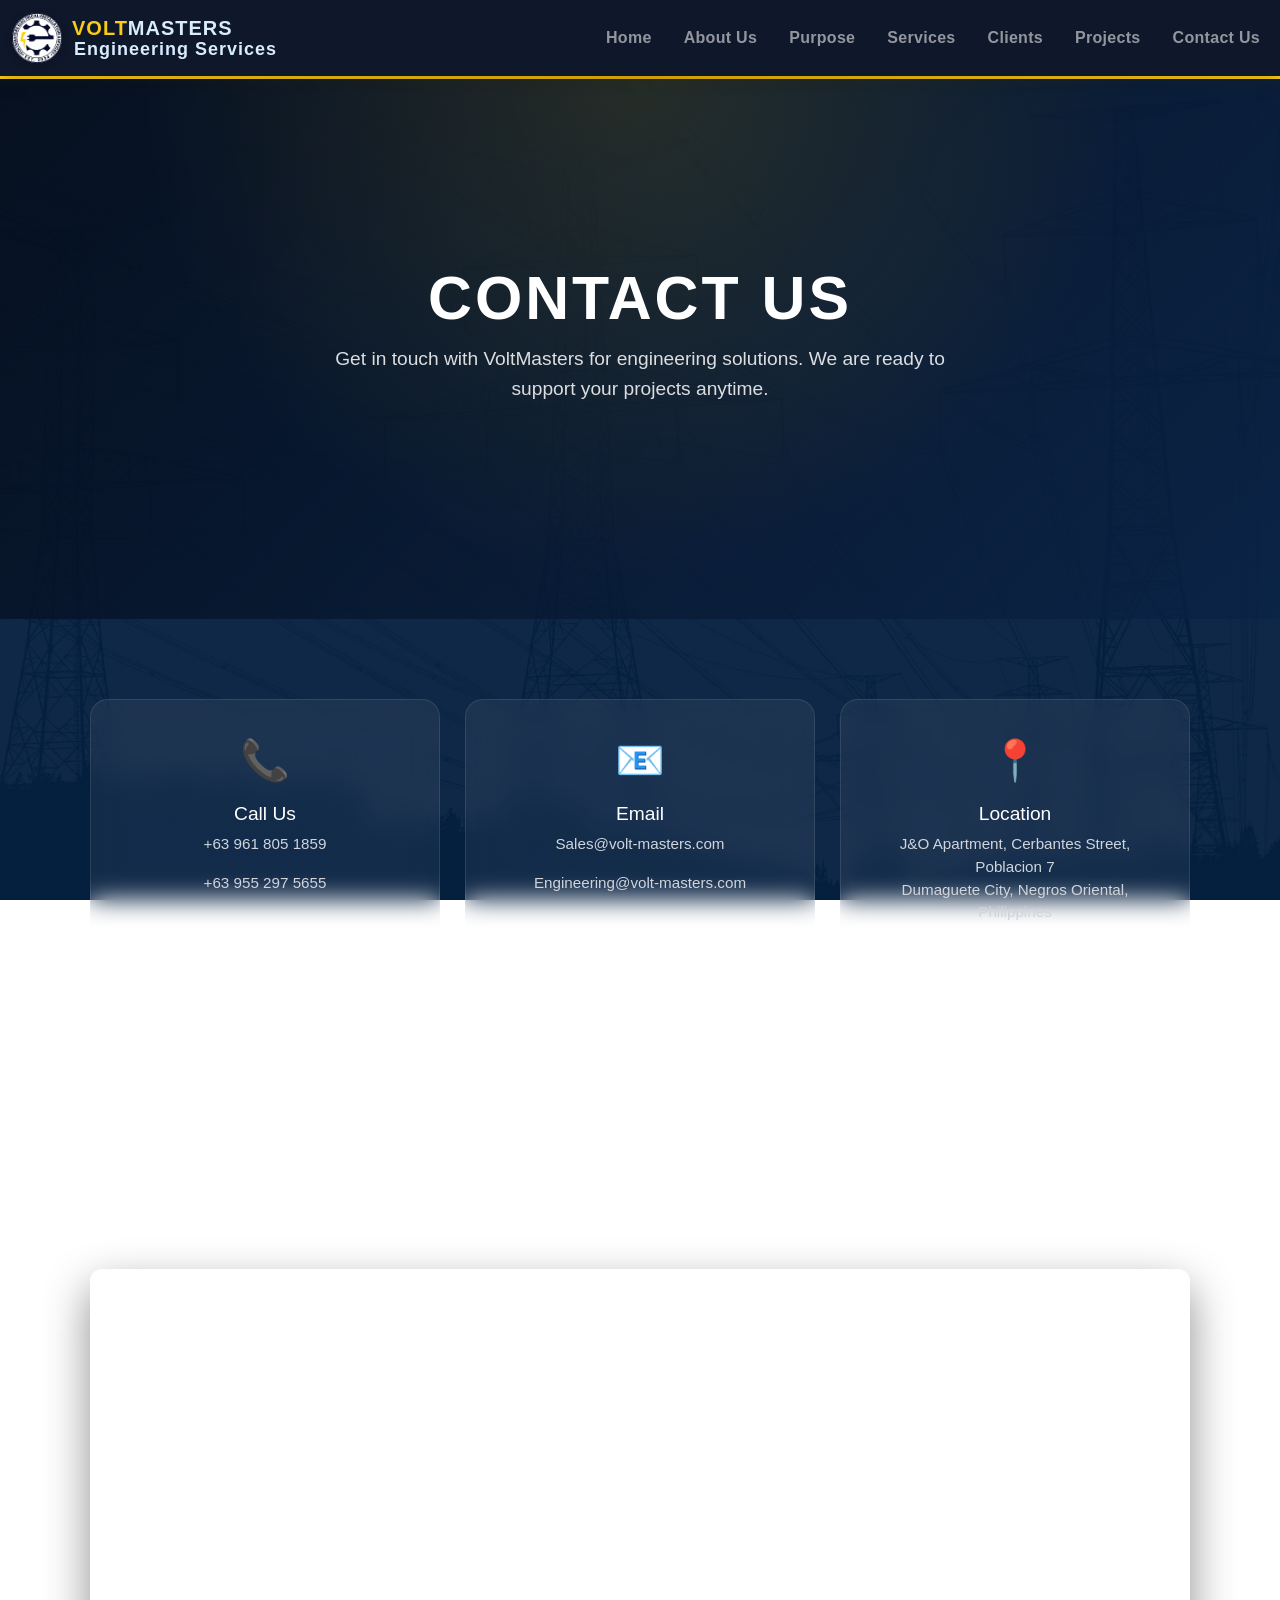
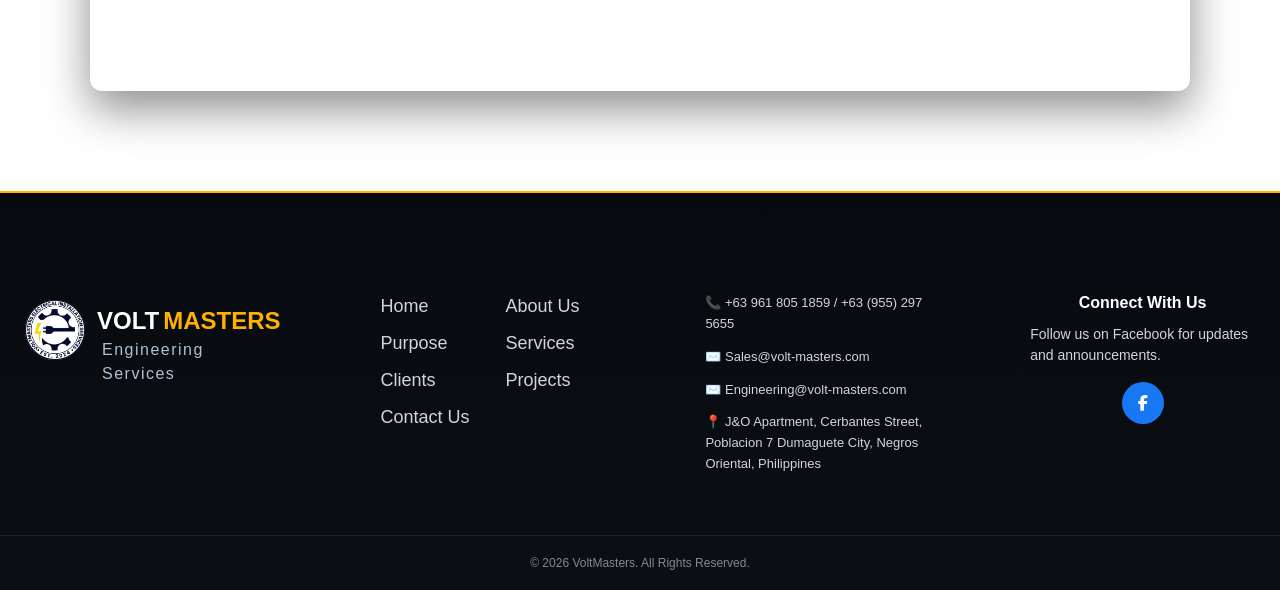
==== contact.html @ 5882cffa "Add files via upload" ====
<!DOCTYPE html>
<html lang="en">

<head>
    <meta charset="UTF-8">
    <meta name="viewport" content="width=device-width, initial-scale=1.0">
    <title>Contact | Voltmasters Engineering Services</title>
    <link rel="icon" href="img/ico/logo.ico" type="image/x-icon">
    <link rel="stylesheet" href="css/style.css">
    <script src="https://cdn.jsdelivr.net/npm/bootstrap@5.3.3/dist/js/bootstrap.bundle.min.js"></script>
</head>

<body>

    <!-- LOADER -->
    <div id="loader">
        <div class="spinner"></div>
    </div>

    <!-- HEADER -->
    <div id="header"></div>

    <!-- MAIN CONTENT -->
    <main>

        <!-- HERO SECTION -->
        <section class="contact-hero">
            <div class="hero-content">
                <h1>Contact Us</h1>
                <p>
                    Get in touch with VoltMasters for engineering solutions.
                    We are ready to support your projects anytime.
                </p>
            </div>
        </section>

        <!-- CONTACT INFO CARDS -->
        <section class="contact-info-section">
            <div class="contact-info-grid">

                <div class="info-card">
                    <div class="icon">📞</div>
                    <h3>Call Us</h3>
                    <p>+63 961 805 1859</p>
                    <p>+63 955 297 5655</p>
                </div>

                <div class="info-card">
                    <div class="icon">📧</div>
                    <h3>Email</h3>
                    <p>Sales@volt-masters.com</p>
                    <p>Engineering@volt-masters.com</p>
                </div>

                <div class="info-card">
                    <div class="icon">📍</div>
                    <h3>Location</h3>
                    <p>J&O Apartment, Cerbantes Street, Poblacion 7<br>
                       Dumaguete City, Negros Oriental, Philippines
                    </p>
                </div>

            </div>
        </section>

        <!-- GOOGLE MAP SECTION -->
        <section class="contact-map-section">

            <div class="map-container">

                <h2>Our Location</h2>
                <p>Visit our office in Dumaguete City, Philippines</p>

                <div class="map-frame">
                    <iframe
                        src="https://www.google.com/maps/embed?pb=!1m18!1m12!1m3!1d246.0791974936478!2d123.30485524404823!3d9.309579534411538!2m3!1f0!2f0!3f0!3m2!1i1024!2i768!4f13.1!3m3!1m2!1s0x33ab6f000df1f07b%3A0x8195cd69bfc5812e!2sVoltMasters%20Engineering%20Services!5e0!3m2!1sen!2sph!4v1780282876673!5m2!1sen!2sph"
                        width="100%"
                        height="400"
                        style="border:0;"
                        allowfullscreen=""
                        loading="lazy"
                        referrerpolicy="no-referrer-when-downgrade">
                    </iframe>
                </div>

            </div>


    </main>

    <!-- FOOTER -->
    <div id="footer"></div>

    <!-- JS -->
    <script src="js/main.js"></script>

</body>

</html>
---- css/style.css ----
/* ===============================================
   1. GLOBAL RESET & BASE LAYOUT
================================================== */
* {
    margin: 0;
    padding: 0;
    box-sizing: border-box;
}

html,
body {
    min-height: 100%;
    font-family: Arial, sans-serif;
    color: #222;
}

body {
  margin: 0;
  min-height: 100vh;
  overflow-x: hidden;
  font-family: Arial, sans-serif;
  color: #222;
  position: relative;
}

body::before {
  content: "";
  position: fixed;
  top: 0;
  left: 0;
  width: 100%;
  height: 100%;
  background:
    linear-gradient(
      rgba(0, 20, 40, 0.65),
      rgba(0, 20, 40, 0.65)
    ),
    url('../img/BG.webp');
  background-size: cover;
  background-position: center;
  background-repeat: no-repeat;
  z-index: -1;
}



/* =========================================================
   MAIN CONTENT
========================================================= */

main {
    flex: 1;
    position: relative;
    z-index: 1;
}

/* =========================================================
   SHARED SECTION LAYOUT
========================================================= */

.hero,
.about-section,
.mission-section,
.services-section,
.clients-section,
.projects-section {
    position: relative;
    min-height: 100vh;
    padding: 100px 10%;
    background: transparent;
    color: #fff;
}

/* Content always above background */
.hero-container,
.about-container,
.mission-container,
.services-section .container,
.clients-section .container,
.projects-container {
    position: relative;
    z-index: 2;
}
















/* =========================================================
        HOMEPAGE HERO CONTAINER
========================================================= */

.hero-container {
    width: 100%;
    max-width: 1200px; 
    margin: 0 auto;
    display: flex;
    flex-direction: column; 
    align-items: center;
    justify-content: center;
    gap: 40px;
    position: relative;
    z-index: 2;
    text-align: center;
}

/* =========================================================
   3. HERO SECTION
========================================================= */

.hero {
    position: relative;
    min-height: 100vh; /* better full screen */
    display: flex;
    align-items: center;
    justify-content: center;
    padding: 0 5%;
    overflow: hidden;
}

/* =========================================================
   HERO CONTENT
========================================================= */

.hero-content {
    width: 100%;
    max-width: 700px;
    display: flex;
    flex-direction: column;
    align-items: center;
    justify-content: center;
    text-align: center;
}

/* HERO BRAND (HEADER-LIKE STRUCTURE) */
.hero-brand {
    display: flex;
    align-items: center;
    text-align: center;      
    justify-content: center;
    flex-direction: column;
    gap: 12px;
    margin-bottom: 10px;
}

/* BIGGER LOGO */
.hero-logo {
    width: clamp(220px, 25vw, 360px);
    height: clamp(220px, 25vw, 360px);
    object-fit: cover;
    border-radius: 50%;
    box-shadow: 0 8px 20px rgba(0,0,0,0.35);
    transition: transform 0.3s ease;
}

/* MAIN TITLE (same strong header feel) */
.hero-content h1 {
    font-size: clamp(3rem, 6vw, 5.5rem);
    font-weight: 800;
    letter-spacing: 3px;
    margin: 20px 0 0 0;
    line-height: 1;
    margin-top: 10px;
}

/* SUBTITLE */
.hero-content h2 {
    font-size: clamp(1.8rem, 3.5vw, 3rem);
    font-weight: 700;
    color: #d9ebff;
    letter-spacing: 2px;
    margin: 0;
    margin-top: -5px;
}


/* PARAGRAPH */
.hero-content p {
    font-size: clamp(1rem, 1.5vw, 1.3rem);
    font-weight: 500;
    line-height: 1.6;
    color: #d9ebff;
    margin-top: 25px;
    margin-bottom: 35px;
    max-width: 650px;
}
 
/* =========================================================
   BRAND COLORS
========================================================= */

.volt {
    color: #ffd700;
}

.masters {
    color: #d9ebff;
}

/* =========================================================
   BUTTONS
========================================================= */

.hero-buttons {
    display: flex;
    gap: 18px;
    margin-top: 14px;
    flex-wrap: wrap;
    justify-content: center;
}

/* BASE BUTTON */
.hero-buttons .btn,
.hero-buttons .btn-outline {
    display: inline-flex;
    align-items: center;
    justify-content: center;
    min-width: 170px;
    padding: 12px 24px;
    border-radius: 8px;
    font-size: 16px;
    font-weight: 700;
    text-decoration: none !important;
    letter-spacing: 0.5px;
    transition: all 0.3s ease;
}

/* PRIMARY */
.hero-buttons .btn {
    background: #ffcc00;
    color: #001b44 !important;
    border: 2px solid #ffcc00;
    box-shadow: 0 4px 15px rgba(255, 204, 0, 0.35);
}

.hero-buttons .btn:hover {
    background: #ffd633;
    transform: translateY(-2px);
}

/* OUTLINE */
.hero-buttons .btn-outline {
    background: rgba(255, 255, 255, 0.08);
    color: #ffffff !important;
    border: 1px solid #f3b909;
}

.hero-buttons .btn-outline:hover {
    background: #d9ebff;
    color: #001b44 !important;
    transform: translateY(-2px);
}



/* =========================================================
   WHY CHOOSE US
========================================================= */

.why-us {
    position: relative;
    padding: 60px 20px;
    background: #001b44;
    border-top: 1px solid rgba(255, 204, 0, 0.2);
    overflow: hidden;
}

.why-us .container {
    position: relative;
    z-index: 2;
    max-width: 1200px;
    margin: auto;
}

/* HEADER */

.section-header {
    text-align: center;
    margin-bottom: 35px; /* was 70px */
}

.section-header h2 {
    color: #fff;
    font-size: clamp(2.5rem, 5vw, 4rem);
    font-weight: 800;
    margin-bottom: 15px;
}

.section-header p {
    color: #d9ebff;
    font-size: 1.1rem;
    max-width: 700px;
    margin: auto;
    line-height: 1.8;
}

/* FEATURE GRID */

.features {
    display: grid;
    grid-template-columns: repeat(3, 1fr);
    gap: 20px; /* was 30px */
}

/* CARD */

.feature-card {
    background: rgba(255,255,255,0.08);
    border: 1px solid rgba(255,255,255,0.12);
    backdrop-filter: blur(10px);
    padding: 40px 30px;
    border-radius: 18px;
    text-align: center;
    transition: all 0.35s ease;
}

.feature-card:hover {
    transform: translateY(-10px);
    border-color: #ffcc00;
    box-shadow: 0 15px 35px rgba(255,204,0,0.15);
}

.feature-icon {
    font-size: 3rem;
    margin-bottom: 20px;
}

.feature-card h3 {
    color: #ffffff;
    font-size: 1.5rem;
    margin-bottom: 15px;
    font-weight: 700;
}

.feature-card p {
    color: #d9ebff;
    line-height: 1.8;
    font-size: 1rem;
}


/* RESPONSIVE */

@media (max-width: 992px) {
    .features {
        grid-template-columns: 1fr;
    }

    .why-us {
        padding: 80px 20px;
    }
}
@media (max-width: 992px) {

    .hero-container {
        flex-direction: column;
        text-align: center;
        gap: 50px;
    }

    .hero-content h1 {
        font-size: 3.2rem;
    }

    .hero-content h2 {
        font-size: 1.2rem;
    }
}

@media (max-width: 576px) {

    .hero-content h1 {
        font-size: 2.5rem;
    }

    .hero-content p {
        font-size: 1rem;
    }

    .hero-buttons {
        flex-direction: column;
        width: 100%;
    }

    .hero-buttons .btn,
    .hero-buttons .btn-outline {
        width: 100%;
    }
}










/* =========================================================
   ABOUT SECTION
========================================================= */

.about-section {
    width: 100%;
    padding: 90px 0 0;
    position: relative;
}

/* MAIN CONTAINER */
.about-container {
    width: 100%;
    max-width: 100%;
    margin: 0;
    padding: 0;
}

/* =========================================================
   TOP CONTENT LAYOUT
========================================================= */

.about-content {
    width: 100%;
    display: flex;
    align-items: center;
    justify-content: space-between;
    gap: 30px;
}

/* =========================================================
   LEFT & RIGHT IMAGES
========================================================= */

.about-side-image {
    flex: 1.5;
    display: flex;
    align-items: center;
    overflow: hidden;
}

.about-side-image:first-child {
    justify-content: flex-start;
    border-left: 6px solid #ffb400;
}

.about-side-image:last-child {
    justify-content: flex-end;
    border-right: 6px solid #ffb400;
}

.about-side-image img {
    width: 100%;
    max-width: none;
    height: clamp(650px, 85vh, 1100px);
    object-fit: cover;
    border-radius: 0;
    display: block;
    box-shadow: 0 10px 30px rgba(0,0,0,0.35);
    transition:
        transform 0.5s ease,
        filter 0.5s ease,
        box-shadow 0.5s ease;
    border: 2px solid #ffb400;
    outline: 2px solid rgba(255, 180, 0, 0.3);
    outline-offset: 6px;

}

.about-side-image:hover img {
    transform: scale(1.06);
    filter: brightness(1.08);

    box-shadow:
        0 20px 50px rgba(0,0,0,0.45),
        0 0 25px rgba(255, 180, 0, 0.35);
}

.about-side-image:first-child:hover img {
    transform: scale(1.06) translateX(10px);
}

.about-side-image:last-child:hover img {
    transform: scale(1.06) translateX(-10px);
}

/* =========================================================
   TEXT AREA
========================================================= */

.about-text {
    flex: 0 0 900px;
    max-width: 900px;
    text-align: center;
    padding: 0 40px;
}

.about-text h2 {
    font-size: clamp(2rem, 3vw, 2.5rem); /* 32px–40px */
    font-weight: 800;
    letter-spacing: 1px;
    margin-bottom: 20px;
}

.about-text h3 {
    margin-top: 25px;
    font-size: clamp(1.25rem, 2vw, 1.75rem); /* 20px–28px */
    font-weight: 700;
    color: #cfe8ff;
}

.about-text p {
    font-size: clamp(1rem, 1.2vw, 1.125rem); /* 16px–18px */
    line-height: 1.8;
    color: #eaf4ff;
    max-width: 750px;
    margin: 0 auto 20px;
}

/* =========================================================
   FULL WIDTH IMAGE ABOVE FOOTER
========================================================= */

.about-images {
    width: 100vw;
    margin-left: calc(-50vw + 50%);
    margin-top: 80px;
}

.about-images img {
    width: 100%;
    height: 400px;
    object-fit: cover;
    display: block;
    border-radius: 0;
    box-shadow: 0 -10px 50px rgba(0,0,0,0.35);
}
/* =========================================================
   TABLET
========================================================= */

@media (max-width: 1200px) {

    .about-text {
        flex: 0 0 700px;
        max-width: 700px;
    }

    .about-side-image img {
        height: 550px;
    }
}

/* =========================================
                MOBILE
============================================ */

@media (max-width: 900px) {

    .about-content {
        flex-direction: column;
    }

    .about-text {
        flex: auto;
        max-width: 100%;
        padding: 0 20px;
    }

    .about-side-image {
        width: 100%;
        justify-content: center !important;
    }

    .about-side-image img {
        width: 90%;
        max-width: 500px;
        height: 350px;
        border-radius: 12px;
    }

    .about-images img {
        height: 350px;
    }
}

/* =========================================================
                    SMALL PHONES
========================================================= */

@media (max-width: 768px) {

    .about-text h2 {
        font-size: 2.3rem;
    }

    .about-text h3 {
        font-size: 1.4rem;
    }

    .about-text p {
        font-size: 1rem;
        line-height: 1.8;
    }

    .about-images img {
        height: 280px;
    }
}















/* =========================================================
                   PURPOSE SECTION 
========================================================= */

.mission-section {
    padding: 80px 20px;
}   
/* =========================================================
   GRID CONTAINER (WIDER + MORE SPACING)
========================================================= */

.mission-container {
    max-width: 1200px;   /* bigger width */
    margin: 0 auto;
    display: grid;
    grid-template-columns: repeat(2, 1fr);
    gap: 30px; /* more breathing room */
}

/* =========================================================
   TITLE (BIGGER IMPACT)
========================================================= */

.mission-container h2 {
    grid-column: 1 / -1;
    font-size: clamp(2rem, 3vw, 2.5rem);
    font-weight: 800;
    margin-bottom: 20px;
    text-align: center;
    letter-spacing: 1px;
}

/* =========================================================
                      BOXES 
========================================================= */

.mission-box {
    padding: 30px;   /* bigger padding */
    border-left: 5px solid #0a4d8c;
    background: rgba(255, 255, 255, 0.06);
    border-radius: 12px;
    transition: 0.25s ease;
}

/* hover effect */
.mission-box:hover {
    transform: translateY(-5px);
    background: rgba(255, 255, 255, 0.08);
}

/* =================================================
                SUBHEADINGS 
==================================================== */

.mission-box h3 {
    font-size: clamp(1.25rem, 2vw, 1.75rem); /* 20px–28px */
    margin-bottom: 12px;
    font-weight: 800;
    color: #cfe8ff;
}

/* ===================================
             TEXT 
====================================== */

.mission-box p,
.mission-box ul {
    font-size: clamp(1rem, 1.2vw, 1.125rem);  /* 16px–18px */
    line-height: 1.8;
    color: #eaf4ff;
}

/* LIST spacing */
.mission-box ul {
    padding-left: 25px;
}

.mission-box ul li {
    margin-bottom: 10px;
}

/* =========================================================
   CORE VALUES FULL WIDTH (STRONG FEATURE BLOCK)
========================================================= */

.mission-box:nth-child(4) {
    grid-column: 1 / -1;
}

/* =========================================================
   RESPONSIVE (KEEP BIG BUT SAFE)
========================================================= */

@media (max-width: 900px) {
    .mission-container {
        grid-template-columns: 1fr;
        gap: 25px;
    }

    .mission-container h2 {
        font-size: 2.4rem;
    }

    .mission-box {
        padding: 25px;
    }
}
















/* =========================
     SERVICES SECTION
========================= */


.services-section .container {
    max-width: 1500px;
    margin: auto;
}

.services-section h2 {
    text-align: center;
    font-size: 42px;
    font-weight: 700;
    color: #ffffff;
    margin-bottom: 15px;
}

.services-section .subtitle {
    text-align: center;
    max-width: 800px;
    margin: 0 auto 60px;
    color: rgba(255, 255, 255, 0.85); /* light white */
    font-size: 18px;
    line-height: 1.7;
}

/* =========================
            GRID
========================= */

.services-grid {
    display: grid;
    grid-template-columns: repeat(4, 1fr);
    gap: 35px;
}

/* =========================
           CARD
========================= */

.service-card {
    background: #fff;
    border-radius: 18px;
    overflow: hidden;
    box-shadow: 0 8px 25px rgba(0,0,0,0.08);
    transition: all 0.35s ease;
    display: flex;
    flex-direction: column;
}

.service-card:hover {
    transform: translateY(-10px);
    box-shadow: 0 18px 40px rgba(0,0,0,0.15);
}

/* =========================
        IMAGE
========================= */

.service-card img {
    width: 100%;
    height: 220px;
    object-fit: cover;
    display: block;
}

/* =========================
       CONTENT
========================= */

.service-content {
    padding: 25px;
}

.service-content h3 {
    font-size: 22px;
    color: #0f2d4d;
    margin-bottom: 15px;
    line-height: 1.3;
}

.service-content p {
    color: #555;
    line-height: 1.8;
    font-size: 15px;
}

/* =========================
      RESPONSIVE
========================= */

@media (max-width: 768px) {

    .services-section h2 {
        font-size: 32px;
    }

    .services-section .subtitle {
        font-size: 16px;
    }

    .service-card img {
        height: 200px;
    }
}

/* Tablet */
@media (max-width: 992px) {
    .services-grid {
        grid-template-columns: repeat(2, 1fr);
    }
}

/* Mobile */
@media (max-width: 576px) {
    .services-grid {
        grid-template-columns: 1fr;
    }
}











/* =========================================================
            CLIENTS SECTION 
=======================================================*/
.section-header {
    text-align: center;
    margin-bottom: 50px;
}

.section-header h2 {
     font-size: clamp(2rem, 3vw, 2.5rem); /* 32px–40px */
    font-weight: 800;
    letter-spacing: 1px;
    color: #ffffff;
}
.section-header p {
    margin-top: 12px;
    font-size: clamp(1rem, 1.2vw, 1.125rem); /* 16px–18px */
    font-weight: 500;
    color: rgba(255,255,255,0.75);
    max-width: 650px;
    margin-inline: auto;
    line-height: 1.8;
}

/* =========================================================
                CLIENTS GRID 
========================================================= */

.clients-grid {
    display: grid;
    grid-template-columns: repeat(4, 1fr);
    gap: 28px;

    max-width: 1150px;
    margin: 0 auto;
}

/* =========================================================
                CLIENT CARD 
========================================================= */

.client-item {
    position: relative;
    overflow: hidden;
    height: 180px;
    display: flex;
    flex-direction: column;
    justify-content: center;
    align-items: center;
    padding: 18px;
    border-radius: 16px;
    background: rgba(255, 255, 255, 0.05);
    border: 1px solid rgba(255, 255, 255, 0.08);
    backdrop-filter: blur(12px);
    transition: all 0.25s ease;
    text-align: center;
    border: 1px solid rgba(255, 255, 255, 0.12);
    box-shadow:
        0 4px 12px rgba(0,0,0,0.15),
        inset 0 1px 0 rgba(255,255,255,0.05);
}

/* hover (more subtle, less “floaty”) */
.client-item:hover {
    transform: translateY(-4px);
    border-color: rgba(255, 255, 255, 0.18);
    background: rgba(255, 255, 255, 0.07);
    box-shadow: 0 10px 30px rgba(0, 120, 255, 0.15);
}

/* ======================================
                LOGO FIX 
========================================= */
.client-item img {
    width: auto;
    height: 90px;
    max-width: 180px;
    object-fit: contain;
    display: block;
    margin: 0 auto;
    padding: 12px;
    border: 1px solid rgba(255, 255, 255, 0.12);
    border-radius: 12px;
    background: rgba(255, 255, 255, 0.04);
    transition: transform 0.25s ease, border-color 0.25s ease, opacity 0.25s ease;
}

.client-item:hover img {
    transform: scale(1.05);
    border-color: rgba(255, 255, 255, 0.28);
    background: rgba(255, 255, 255, 0.06);
}   

/* hover zoom only on logo */
.client-item:hover img {
    transform: scale(1.05);
    opacity: 1;
}

/* ========================================
                LABEL FIX
=========================================== */

.client-item span {
    margin-top: 8px;
    font-size: 0.875rem;
    font-weight: 600;
    letter-spacing: 0.3px;
    color: rgba(255,255,255,0.8);
}


.client-item::before {
    content: "";
    position: absolute;
    top: 0;
    left: 0;
    width: 100%;
    height: 3px;
    background: #0a4d8c;
}

/* ===================================
                 RESPONSIVE 
====================================== */

@media (max-width: 1024px) {
    .clients-grid {
        grid-template-columns: repeat(3, 1fr);
        gap: 25px;
    }
}

@media (max-width: 768px) {
    .clients-grid {
        grid-template-columns: repeat(2, 1fr);
        gap: 20px;
    }

    .section-header h2 {
        font-size: 2.2rem;
    }
}

@media (max-width: 480px) {
    .clients-grid {
        grid-template-columns: 1fr;
    }
}


















/* ==================================================
            COMPLETED PROJECTS
===================================================== */

.completed-projects {
    margin-top: 40px;
}

/* SECTION TITLE */
.completed-projects::before {
    content: "COMPLETED PROJECTS";
    display: block;
    text-align: center;
    font-size: clamp(2rem, 3vw, 2.5rem);
    font-weight: 800;
    letter-spacing: 1px;
    color: #ffffff;
    margin-bottom: 50px;
    position: relative;
}

.completed-projects::after {
    content: "";
    display: block;
    width: 100px;
    height: 3px;
    margin: -30px auto 40px;
    background: linear-gradient(
        90deg,
        transparent,
        #ffb400,
        transparent
    );
    border-radius: 10px;
}

/* ============================================
                    PROJECT GRID
=============================================== */

.completed-projects ul {
    list-style: none;
    padding: 0;
    margin: 0;

    display: grid;
    grid-template-columns: repeat(2, 1fr);
    gap: 28px;
}

/* =========================================
                 PROJECT CARD
============================================ */

.completed-projects li {
    position: relative;
    background: rgba(255,255,255,0.05);
    border: 1px solid rgba(255,180,0,0.15);
    border-radius: 16px;
    padding: 24px;
    overflow: hidden;
    backdrop-filter: blur(10px);
    transition: all 0.35s ease;
}

.completed-projects li::before {
    content: "";
    position: absolute;
    left: 0;
    top: 0;
    width: 6px;
    height: 100%;
    background: #ffb400;
}

.completed-projects li:hover {
    transform: translateY(-8px);
    border-color: rgba(255,180,0,0.5);
    box-shadow:
        0 15px 35px rgba(0,0,0,0.35),
        0 0 20px rgba(255,180,0,0.12);
}

/* =========================================================
                SUBSTATION NAME
========================================================= */

.completed-projects strong {
    display: block;
    color: #ffffff;
    font-size: 1.1rem;
    font-weight: 700;
    margin-bottom: 14px;
    text-transform: uppercase;
    letter-spacing: 0.5px;
    line-height: 1.4;
}

/* =========================================================
                 PROJECT DETAILS
========================================================= */

.project-details {
    display: flex;
    flex-direction: column;
    gap: 10px;
}

.project-details div {
    position: relative;
    color: rgba(255,255,255,0.88);
    line-height: 1.7;
    font-size: 1rem;
    padding-left: 22px;
}

.project-details div::before {
    content: "⚡";
    position: absolute;
    left: 0;
    color: #ffb400;
    font-size: 0.9rem;
}

/* =========================================================
                RESPONSIVE
========================================================= */

@media (max-width: 992px) {

    .completed-projects ul {
        grid-template-columns: 1fr;
    }

}

@media (max-width: 768px) {

    .completed-projects::before {
        font-size: 2rem;
    }

    .completed-projects li {
        padding: 20px;
    }

    .completed-projects strong {
        font-size: 1rem;
    }

}
















/* =========================================================
                      CONTACT PAGE
========================================================= */

.contact-hero {
    position: relative;

    min-height: 60vh;
    display: flex;
    align-items: center;
    justify-content: center;

    text-align: center;
    color: #fff;

    padding: 0 20px;

    background: linear-gradient(
        135deg,
        rgba(5, 12, 25, 0.85),
        rgba(10, 35, 70, 0.75)
    );
}

.contact-hero::before {
    content: "";
    position: absolute;
    inset: 0;

    background: radial-gradient(
        circle at top,
        rgba(255, 204, 0, 0.12),
        transparent 60%
    );

    z-index: 0;
}

/* content stays above */
.contact-hero .hero-content {
    position: relative;
    z-index: 1;

    max-width: 800px;
}

.contact-hero h1 {
    font-size: 3.8rem;
    font-weight: 800;
    letter-spacing: 3px;
    text-transform: uppercase;
}

.contact-hero p {
    font-size: 1.2rem;
    margin-top: 15px;
    color: rgba(255,255,255,0.85);
}

/* =========================================================
          CONTACT INFO SECTION 
========================================================= */

.contact-info-section {
    padding: 80px 20px;
    background: transparent;
}

.contact-info-grid {
    max-width: 1100px;
    margin: auto;
    display: grid;
    grid-template-columns: repeat(3, 1fr);
    gap: 25px;
}

/* GLASS CARD STYLE (MATCH SERVICES) */
.info-card {
    position: relative;
    padding: 30px 25px;
    border-radius: 18px;

    background: rgba(255, 255, 255, 0.06);
    backdrop-filter: blur(12px);
    -webkit-backdrop-filter: blur(12px);

    border: 1px solid rgba(255, 255, 255, 0.10);

    text-align: center;
    color: #fff;

    transition: 0.3s ease;
}

/* hover */
.info-card:hover {
    transform: translateY(-8px);
    background: rgba(255, 255, 255, 0.09);
    border-color: rgba(255, 204, 0, 0.25);
}

/* icon */
.info-card .icon {
    font-size: 2.5rem;
    margin-bottom: 12px;
}

/* text */
.info-card h3 {
    font-size: 1.2rem;
    margin-bottom: 8px;
    color: #fff;
}

.info-card p {
    font-size: 0.95rem;
    color: #d1d5db;
}


/* =========================================================
             CONTACT MAP SECTION
========================================================= */

.contact-map-section {
    padding: 100px 20px;
    background: transparent;
    color: #fff;
}

/* MAIN WRAPPER */
.map-container {
    max-width: 1100px;
    margin: 0 auto;
    text-align: center;
}

/* TITLE */
.map-container h2 {
    font-size: 2.4rem;
    font-weight: 700;
    letter-spacing: 1px;
    margin-bottom: 8px;
    color: #ffffff;
}

/* SUBTEXT */
.map-container p {
    font-size: 1rem;
    color: rgba(255, 255, 255, 0.7);
    margin-bottom: 40px;
}

/* =========================================================
                    CLEAN LAYOUT WRAPPER
========================================================= */

.map-wrapper {
    display: grid;
    grid-template-columns: 1fr 1.4fr;
    gap: 30px;
    align-items: stretch;
}

/* =========================================================
                INFO PANEL 
========================================================= */

.map-info {
    background: rgba(255, 255, 255, 0.06);
    border: 1px solid rgba(255, 255, 255, 0.10);
    border-radius: 12px;

    padding: 30px;
    text-align: left;

    backdrop-filter: blur(10px);

    box-shadow: 0 10px 30px rgba(0,0,0,0.35);

    transition: all 0.25s ease;
}

.map-info:hover {
    border-color: rgba(255, 204, 0, 0.25);
    transform: translateY(-3px);
}

/* INFO TITLE */
.map-info h3 {
    font-size: 1.2rem;
    font-weight: 700;
    color: #ffcc00;
    margin-bottom: 15px;
}

/* INFO TEXT */
.map-info p {
    font-size: 0.95rem;
    line-height: 1.7;
    color: rgba(255, 255, 255, 0.85);
    margin-bottom: 12px;
}

/* LABEL LIST */
.map-info .details {
    margin-top: 15px;
}

.map-info .details div {
    margin-bottom: 10px;
    font-size: 0.9rem;
    color: rgba(255,255,255,0.75);
}

/* BUTTON */
.map-info a {
    display: inline-block;
    margin-top: 20px;
    padding: 12px 16px;

    background: #ffcc00;
    color: #001b44;
    font-weight: 700;
    text-decoration: none;

    border-radius: 8px;
    transition: 0.3s ease;
}

.map-info a:hover {
    background: #ffd84d;
    transform: translateY(-2px);
}

/* =========================================================
                     MAP FRAME 
========================================================= */

.map-frame {
    border-radius: 12px;
    overflow: hidden;

    border: 1px solid rgba(255, 255, 255, 0.10);

    box-shadow: 0 18px 45px rgba(0,0,0,0.45);

    transition: all 0.3s ease;
}

.map-frame iframe {
    width: 100%;
    height: 420px;
    border: 0;
    display: block;
}

/* subtle hover */
.map-frame:hover {
    transform: scale(1.01);
    border-color: rgba(255, 204, 0, 0.25);
}

/* =========================================================
                 RESPONSIVE
========================================================= */

@media (max-width: 900px) {
    .map-wrapper {
        grid-template-columns: 1fr;
    }

    .map-info {
        text-align: center;
    }

    .map-info .details {
        text-align: left;
        display: inline-block;
    }
}

@media (max-width: 900px) {
    .contact-info-grid {
        grid-template-columns: 1fr;
    }

    .form-wrapper {
        grid-template-columns: 1fr;
        text-align: center;
    }

    .form-left h2 {
        font-size: 2rem;
    }

    .contact-hero h1 {
        font-size: 2.5rem;
    }
}






















/* =========================================================
                     FOOTER 
========================================================= */

.site-footer {
    width: 100%;
    background: linear-gradient(180deg, #070a0e, #0b0f14);
    color: #cfd6dd;
    border-top: 2px solid #ffb000;
    padding-top: 40px;
}

/* =========================================================
                FOOTER GRID 
========================================================= */

.footer-content {
    display: grid;
    grid-template-columns: repeat(4, 1fr);
    gap: 50px 100px; 
    max-width: 1400px;
    margin: auto;
    padding: 60px 25px; 
    align-items: start;
}

/* =========================================================
                BRAND COLUMN
========================================================= */

.footer-brand {
    display: flex;
    flex-direction: column;
    align-items: flex-start;
}

/* LOGO + TEXT ROW */
.footer-brand-title {
    display: flex;
    align-items: center;
    gap: 12px;
    text-decoration: none;
}

.footer-brand-title:hover {
    transform: translateY(-1px);
    transition: 0.3s ease;
}

/* BIGGER LOGO  */
.footer-logo {
    width: 60px;    
    height: 60px;
    object-fit: cover;
    border-radius: 50%;
    position: relative;
    top: 7px;
} 

/* BRAND TEXT (VOLTMASTERS) */
.footer-brand h2 {
    margin: 0;
    font-size: 24px;  
    font-weight: 800;
    color: #fff;
    display: flex;
    align-items: center;
    gap: 4px;
    line-height: 1;
    transform: translateY(-2px);
}

.footer-brand h2 span {
    color: #ffb000;
}

/* ENGINEERING SERVICES  */
.tagline {
    margin-top: -15px;
    margin-left: 77px;
    font-size: 16px;
    font-weight: 500;
    color: #aec2d4;
    letter-spacing: 1.5px;
    text-align: left;
}

/* ================================================
                NAVIGATION COLUMN 
=================================================== */

.footer-nav {
    display: grid;
    grid-template-columns: repeat(2, 1fr);
    gap: 10px 25px;
}

.footer-nav h3 {
    font-size: 13px;
    color: #ffb000;
    margin-bottom: 10px;
}

.footer-nav a {
    font-size: 18px;
    color: #cfd6dd;
    text-decoration: none;
    transition: 0.3s;
}

.footer-nav a:hover {
    color: #ffb000;
    padding-left: 4px;
}

/* =====================================
             CONTACT COLUMN
======================================== */

.footer-contact {
    display: flex;
    flex-direction: column;
    gap: 12px;
}

.footer-contact p {
    font-size: 13px;
    margin: 0;
    line-height: 1.6;
}

/* ====================================
             SOCIAL COLUMN
======================================== */
.footer-social h4 {
    color: #fff;
    font-size: 1rem;
    font-weight: 600;
    margin-bottom: 12px;
    text-align: center;
}

.socials {
    display: flex;
    justify-content: center;
    gap: 12px;
}

.footer-social p {
    font-size: 14px; 
}

.socials a {
    width: 42px;
    height: 42px;
    border-radius: 50%;
    background: #1877f2;
    color: #fff;
    display: flex;
    align-items: center;
    justify-content: center;
    text-decoration: none;
    transition: 0.3s;
}

.socials a:hover {
    transform: translateY(-3px);
}

/* =============================================
            FOOTER BOTTOM 
================================================ */

.footer-bottom {
    text-align: center;
    padding: 18px;
    font-size: 12px;
    color: #7f8a93;
    border-top: 1px solid #1c2630;
}

/* ==========================================
            RESPONSIVE
============================================= */

@media (max-width: 900px) {

    .footer-content {
        grid-template-columns: 1fr 1fr; /* 2 columns tablet */
    }
}

@media (max-width: 600px) {

    .footer-content {
        grid-template-columns: 1fr; /* stack mobile */
        text-align: center;
    }

    .footer-brand-title {
        justify-content: center;
    }

    .socials {
        justify-content: center;
    }

    .footer-nav a:hover {
        padding-left: 0;
    }
}
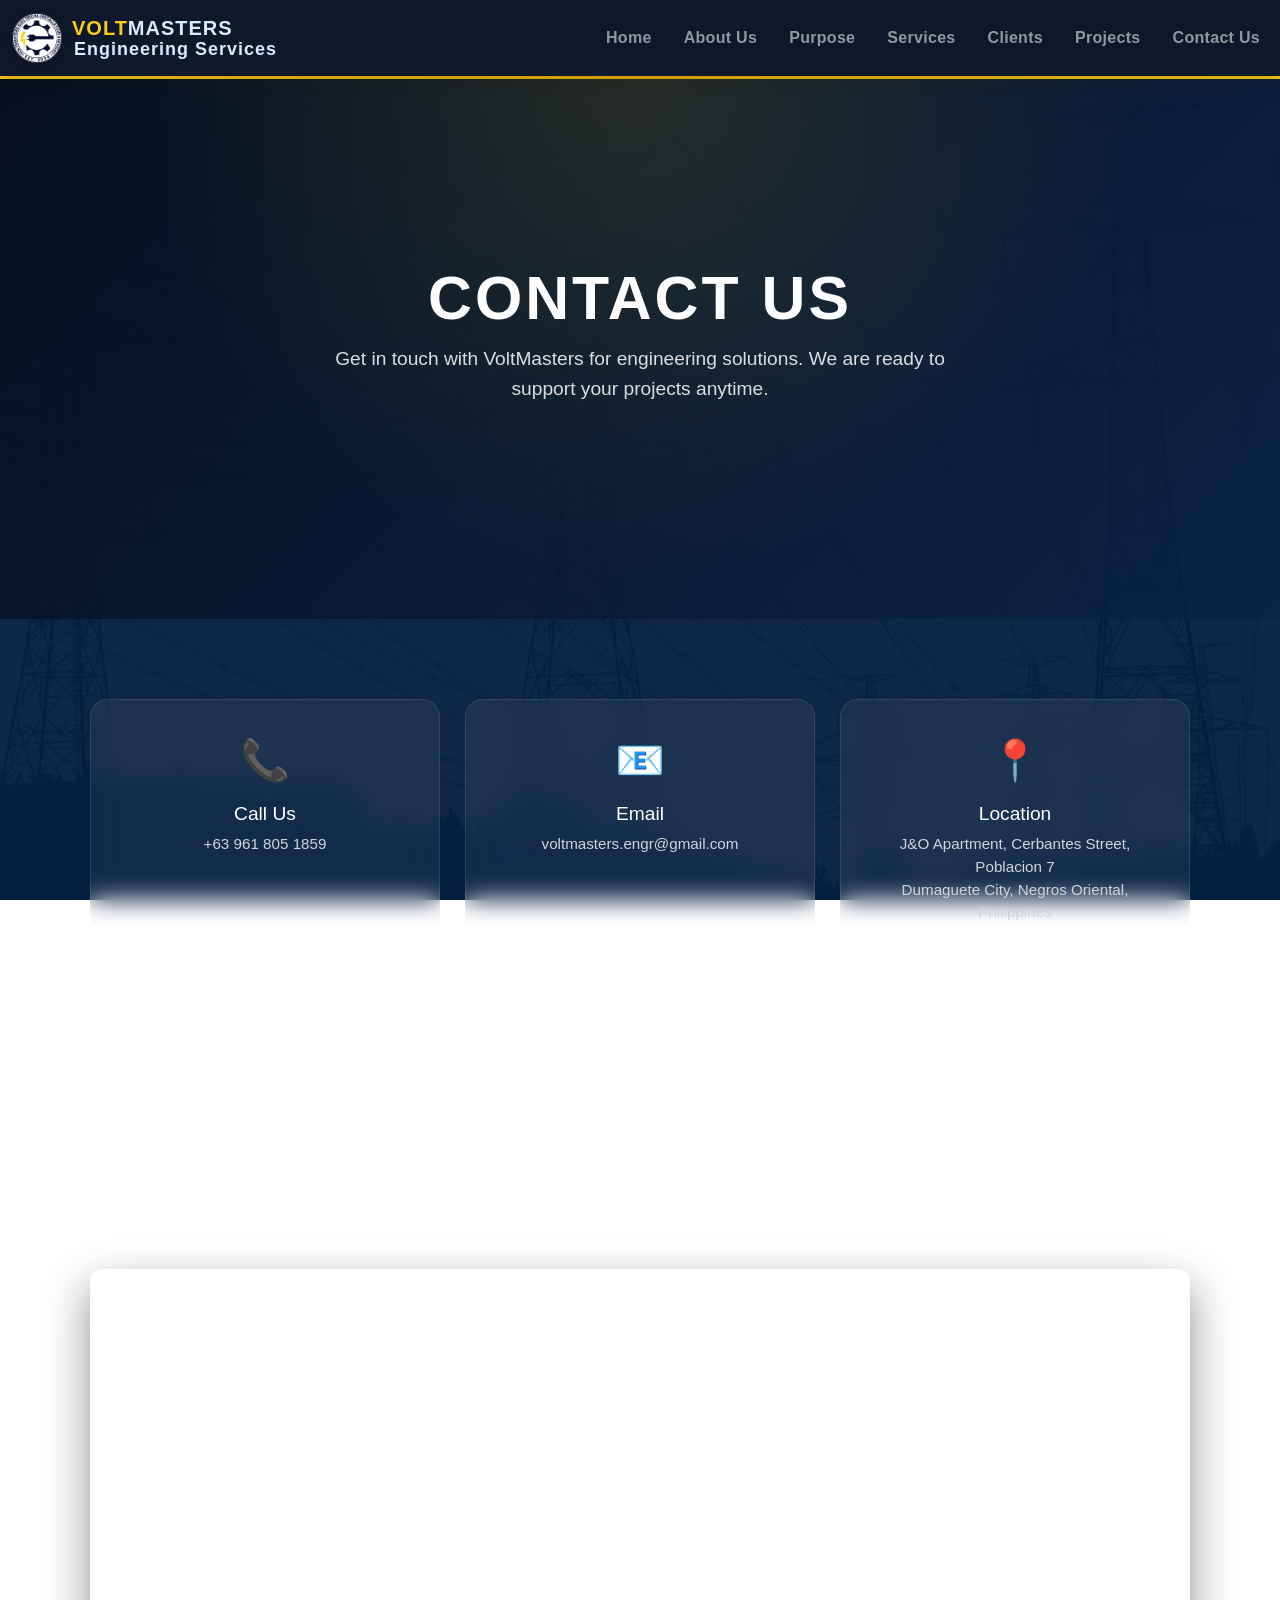
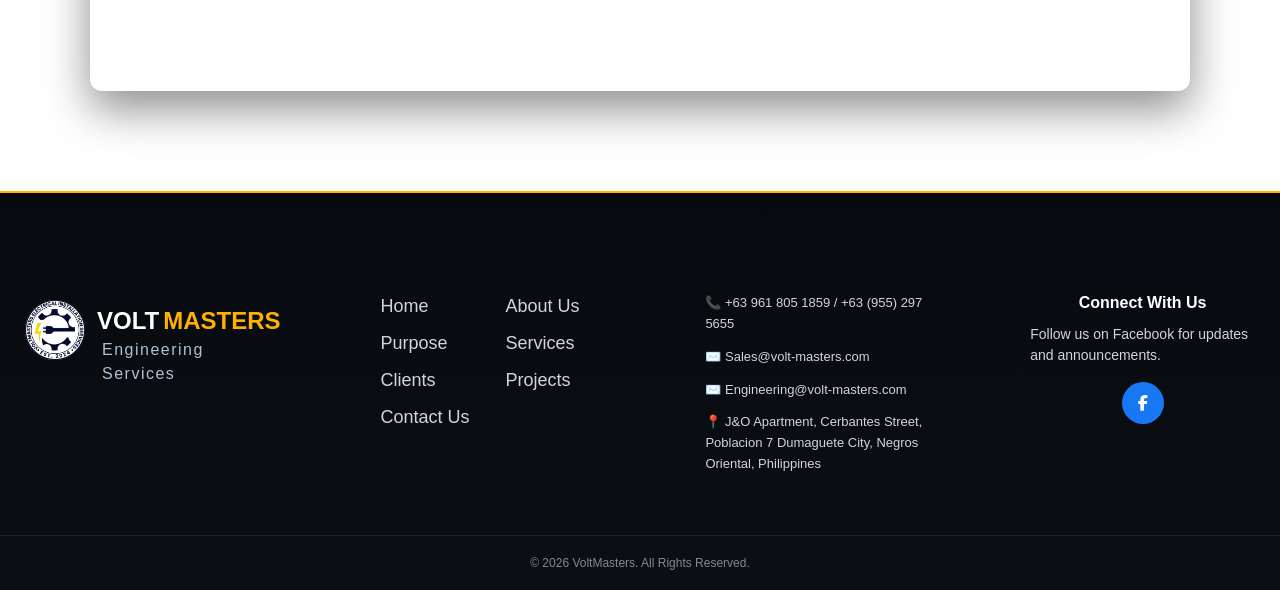
==== commit 08716b2c: "Update contact information and fix formatting" ====
--- a/contact.html
+++ b/contact.html
@@ -42,14 +42,12 @@
                     <div class="icon">📞</div>
                     <h3>Call Us</h3>
                     <p>+63 961 805 1859</p>
-                    <p>+63 955 297 5655</p>
                 </div>
 
                 <div class="info-card">
                     <div class="icon">📧</div>
                     <h3>Email</h3>
-                    <p>Sales@volt-masters.com</p>
-                    <p>Engineering@volt-masters.com</p>
+                    <p>voltmasters.engr@gmail.com</p>
                 </div>
 
                 <div class="info-card">
@@ -96,4 +94,4 @@
 
 </body>
 
-</html>+</html>
--- a/css/style.css
+++ b/css/style.css
@@ -1752,4 +1752,4 @@
     .footer-nav a:hover {
         padding-left: 0;
     }
-}+}
